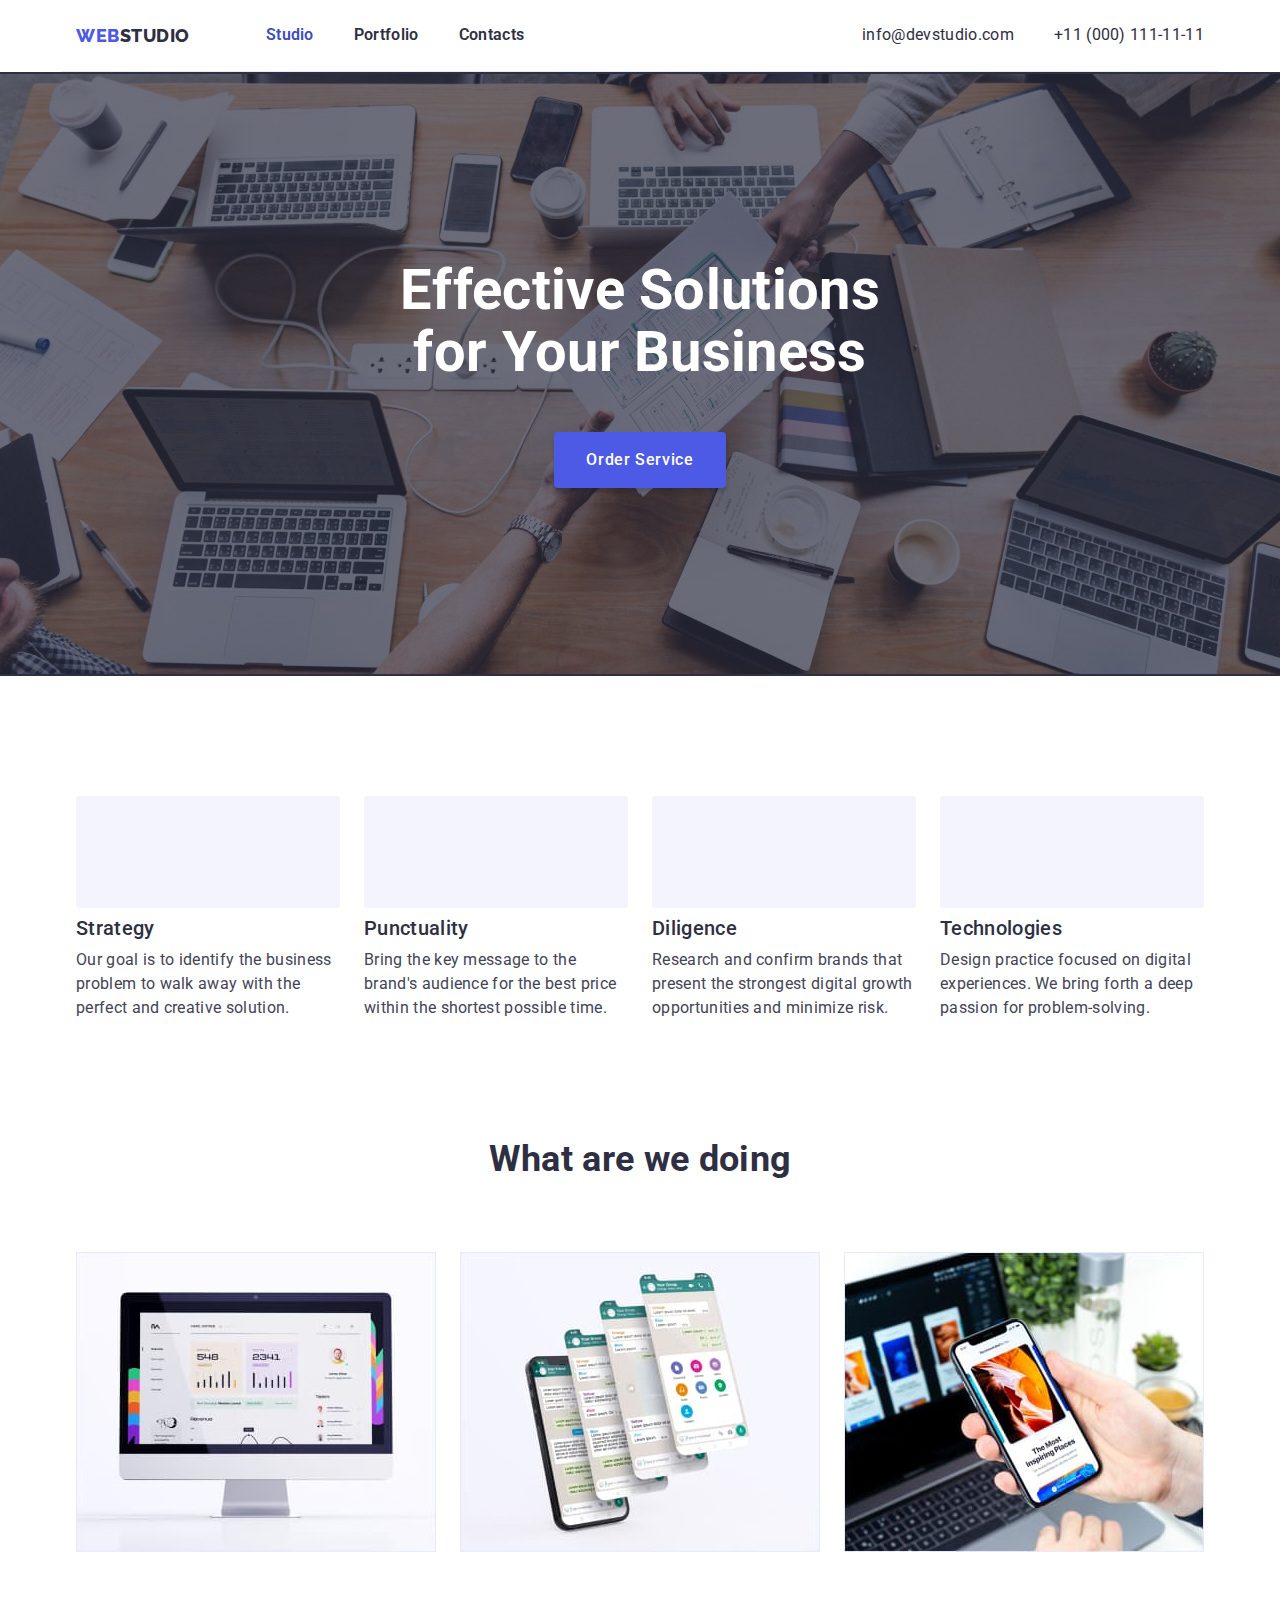
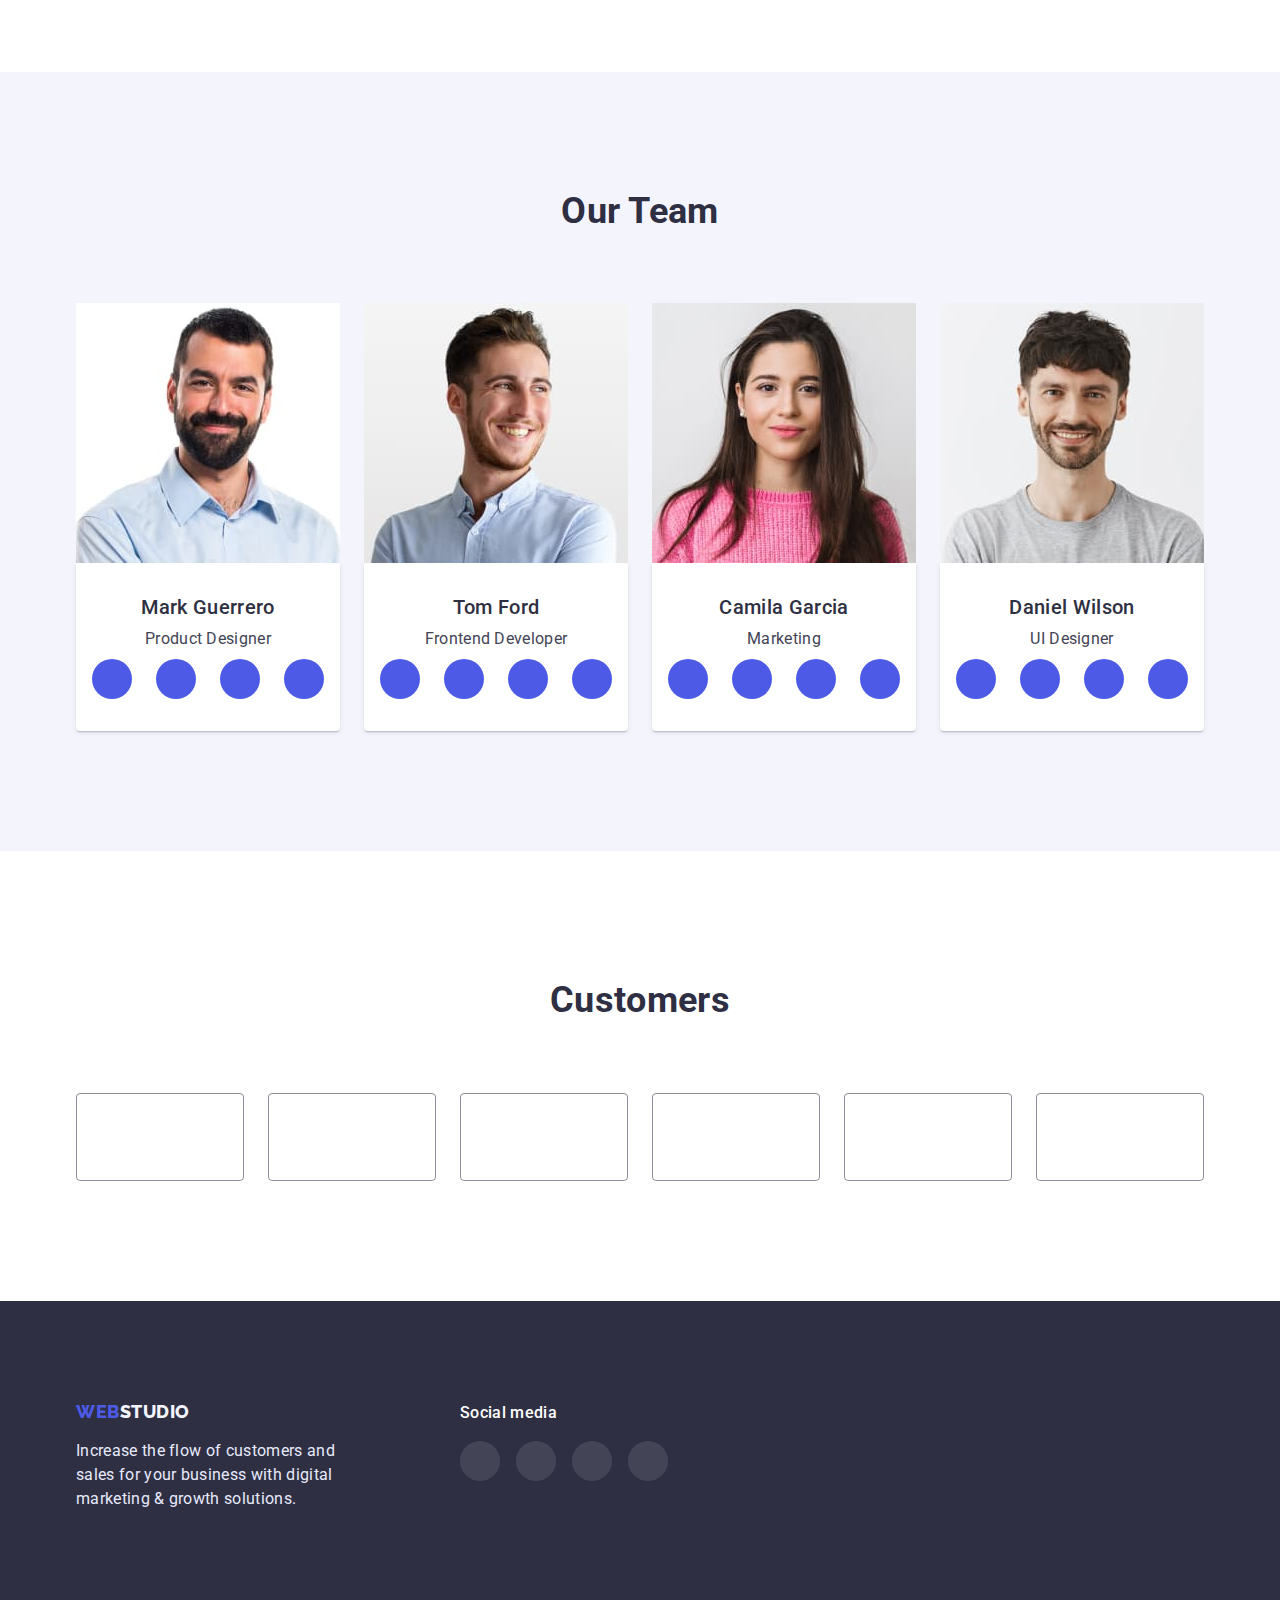
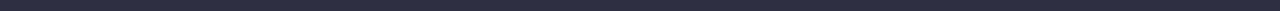
==== index.html @ cd9ac671 "1st commit" ====
<!DOCTYPE html>
<html lang="en">
<head>
    <meta charset="UTF-8">
    <meta http-equiv="X-UA-Compatible" content="IE=edge">
    <meta name="viewport" content="width=device-width, initial-scale=1.0">
    <title>Main Page</title>
    <link href="https://fonts.googleapis.com/css2?family=Raleway:wght@800&family=Roboto:wght@400;500;700;900&display=swap" rel="stylesheet">
    <link rel="stylesheet" href="./css/modern-normalize.css">
    <link rel="stylesheet" href="./css/styles.css">
</head>
<body>
    <header class="header">
        <div class="conteiner">
            <nav class="header-navigation">
                <a href="./index.html" class="logo"><span class="web">Web</span>Studio</a>
                <ul class="list header-list">
                    <li class="nav-link"><a href="./index.html" class="navigation current">Studio</a></li>
                    <li class="nav-link"><a href="./portfolio.html" class="navigation">Portfolio</a> </li>
                    <li class="nav-link"><a href="#" class="navigation">Contacts</a></li>
                </ul>
            </nav>
            <ul class="list header-link">
                 <li><a href="mailto:info@devstudio.com" class="mail-link current">info@devstudio.com</a></li>
                 <li><a href="tel:+11(000)1111111" class="tel current">+11 (000) 111-11-11</a></li>
            </ul>
        </div>
    </header>
    <main class="main">
    <section class="hero">
       <div class="conteiner">
            <div class="hero-elemets">
                <h1>Effective Solutions for Your Business</h1>
                <button type="button" class="service-btn">Order Service</button>
            </div>
       </div>
    </section>
    <section class="our-adv">
        <div class="conteiner">
            <h2 hidden>Our advantages</h2>
            <ul class="list our-adv-list">
                <li class="our-adv-item">
                    <div class="our-adv-icon">
                        <svg class="icon">
                         <use href="./images/symbol-defs.svg#icon-antenna-1" width="64" heighr="64"></use>
                        </svg>
                    </div>
                    <h3 class="point">Strategy</h3>
                    <p class="description">Our goal is to identify the business problem to walk away with the perfect and creative solution. </p>
                </li>
                <li  class="our-adv-item">
                    <div class="our-adv-icon">
                        <svg class="icon">
                         <use href="./images/symbol-defs.svg#icon-clock-1" width="64" heighr="64"></use>
                        </svg>
                    </div>
                    <h3 class="point">Punctuality</h3>
                    <p class="description">Bring the key message to the brand's audience for the best price within the shortest possible time.</p>
                </li>
                <li  class="our-adv-item">
                    <div class="our-adv-icon">
                        <svg class="icon">
                         <use href="./images/symbol-defs.svg#icon-diagram-1" width="64" heighr="64"></use>
                        </svg>
                    </div>
                    <h3 class="point">Diligence</h3>
                    <p class="description">Research and confirm brands that present the strongest digital growth opportunities and minimize risk.</p>
                </li>
                <li class="our-adv-item">
                    <div class="our-adv-icon">
                        <svg class="icon">
                         <use href="./images/symbol-defs.svg#icon-astronaut-1" width="64" heighr="64"></use>
                        </svg>
                    </div>
                    <h3 class="point">Technologies</h3>
                    <p class="description">Design practice focused on digital experiences. We bring forth a deep passion for problem-solving.</p>
                </li>
            </ul>
        </div>
    </section>
    <section class="we-doing">
        <div class="conteiner">
            <h2>What are we doing</h2>
            <ul class="list we-doing-item">
                <li><img src="./images/whatarewedoing1.jpg" alt="computer" width="360" height="300"></li>
                <li><img src="./images/whatarewedoing2.jpg" alt="prototyping" width="360" height="300"></li>
                <li><img src="./images/whatarewedoing3.jpg" alt="mobile-design" width="360" height="300"></li>
            </ul>
        </div>
    </section>
    <section class="team">
        <div class="conteiner">
            <h2>Our Team</h2>
            <ul class="list team-item">
                <li>
                    <img src="./images/ourteam1.jpg" alt="Product Designer" width="264" height="260">
                    <div class="team-card">
                        <h3 class="title">Mark Guerrero</h3>
                        <p class="description">Product Designer</p>
                        <ul class="team-soc-list list">
                            <li class="team-soc-item">
                                <a href="#" class="link team-soc-link">
                                    <svg class="team-soc-icon" width="16" height="16">
                                        <use href="./images/symbol-defs.svg#icon-inst"></use>
                                    </svg>
                                </a>
                                <a href="#" class="link team-soc-link">
                                    <svg class="team-soc-icon" width="16" height="16">
                                        <use href="./images/symbol-defs.svg#icon-twitter"></use>
                                    </svg>
                                </a>
                                <a href="#" class="link team-soc-link">
                                    <svg class="team-soc-icon" width="16" height="16">
                                        <use href="./images/symbol-defs.svg#icon-facebook"></use>
                                    </svg>
                                </a>
                                <a href="#" class="link team-soc-link">
                                    <svg class="team-soc-icon" width="16" height="16">
                                        <use href="./images/symbol-defs.svg#icon-linkedin"></use>
                                    </svg>
                                </a>
                            </li>
                        </ul>
                    </div>
                </li>
                <li>
                    <img src="./images/ourteam2.jpg" alt="Frontend Developer" width="264" height="260">
                    <div class="team-card">
                        <h3 class="title">Tom Ford</h3>
                        <p class="description">Frontend Developer</p>
                        <ul class="team-soc-list list">
                            <li class="team-soc-item">
                                <a href="#" class="link team-soc-link">
                                    <svg class="team-soc-icon" width="16" height="16">
                                        <use href="./images/symbol-defs.svg#icon-inst"></use>
                                    </svg>
                                </a>
                                <a href="#" class="link team-soc-link">
                                    <svg class="team-soc-icon" width="16" height="16">
                                        <use href="./images/symbol-defs.svg#icon-twitter"></use>
                                    </svg>
                                </a>
                                <a href="#" class="link team-soc-link">
                                    <svg class="team-soc-icon" width="16" height="16">
                                        <use href="./images/symbol-defs.svg#icon-facebook"></use>
                                    </svg>
                                </a>
                                <a href="#" class="link team-soc-link">
                                    <svg class="team-soc-icon" width="16" height="16">
                                        <use href="./images/symbol-defs.svg#icon-linkedin"></use>
                                    </svg>
                                </a>
                            </li>
                        </ul>
                    </div>
                </li>
                <li>
                    <img src="./images/ourteam3.jpg" alt="Marketing" width="264" height="260">
                    <div class="team-card">
                        <h3 class="title">Camila Garcia</h3>
                        <p class="description">Marketing</p>
                        <ul class="team-soc-list list">
                            <li class="team-soc-item">
                                <a href="#" class="link team-soc-link">
                                    <svg class="team-soc-icon" width="16" height="16">
                                        <use href="./images/symbol-defs.svg#icon-inst"></use>
                                    </svg>
                                </a>
                                <a href="#" class="link team-soc-link">
                                    <svg class="team-soc-icon" width="16" height="16">
                                        <use href="./images/symbol-defs.svg#icon-twitter"></use>
                                    </svg>
                                </a>
                                <a href="#" class="link team-soc-link">
                                    <svg class="team-soc-icon" width="16" height="16">
                                        <use href="./images/symbol-defs.svg#icon-facebook"></use>
                                    </svg>
                                </a>
                                <a href="#" class="link team-soc-link">
                                    <svg class="team-soc-icon" width="16" height="16">
                                        <use href="./images/symbol-defs.svg#icon-linkedin"></use>
                                    </svg>
                                </a>
                            </li>
                        </ul>
                    </div>
                </li>
                <li>
                    <img src="./images/ourteam4.jpg" alt="UI Designer" width="264" height="260">
                    <div class="team-card">
                        <h3 class="title">Daniel Wilson</h3>
                        <p class="description">UI Designer</p>
                        <ul class="team-soc-list list">
                            <li class="team-soc-item">
                                <a href="#" class="link team-soc-link">
                                    <svg class="team-soc-icon" width="16" height="16">
                                        <use href="./images/symbol-defs.svg#icon-inst"></use>
                                    </svg>
                                </a>
                                <a href="#" class="link team-soc-link">
                                    <svg class="team-soc-icon" width="16" height="16">
                                        <use href="./images/symbol-defs.svg#icon-twitter"></use>
                                    </svg>
                                </a>
                                <a href="#" class="link team-soc-link">
                                    <svg class="team-soc-icon" width="16" height="16">
                                        <use href="./images/symbol-defs.svg#icon-facebook"></use>
                                    </svg>
                                </a>
                                <a href="#" class="link team-soc-link">
                                    <svg class="team-soc-icon" width="16" height="16">
                                        <use href="./images/symbol-defs.svg#icon-linkedin"></use>
                                    </svg>
                                </a>
                            </li>
                        </ul>
                    </div>
                </li>
            </ul>
        </div>
    </section>
    <section class="customers">
        <div class="conteiner">
            <h2>Customers</h2>
            <ul class="customer-list list">
                <li class="customer-item">
                    <a href="" class="customer-link link">
                    <svg class="customer-icon" width="104" height="56">
                        <use href="./images/symbol-defs.svg#icon-customers1"></use>
                    </svg>
                    </a>
                </li>
                <li class="customer-item">
                    <a href="" class="customer-link link">
                    <svg class="customer-icon" width="104" height="56">
                        <use href="./images/symbol-defs.svg#icon-customers2"></use>
                    </svg>
                    </a>
                </li>
                <li class="customer-item">
                    <a href="" class="customer-link link">
                    <svg class="customer-icon" width="104" height="56">
                        <use href="./images/symbol-defs.svg#icon-customers3"></use>
                    </svg>
                    </a>
                </li>
                <li class="customer-item">
                    <a href="" class="customer-link link">
                    <svg class="customer-icon" width="104" height="56">
                        <use href="./images/symbol-defs.svg#icon-customers4"></use>
                    </svg>
                    </a>
                </li>
                <li class="customer-item">
                    <a href="" class="customer-link link">
                    <svg class="customer-icon" width="104" height="56">
                        <use href="./images/symbol-defs.svg#icon-customers5"></use>
                    </svg>
                    </a>
                </li>
                <li class="customer-item">
                    <a href="" class="customer-link link">
                    <svg class="customer-icon" width="104" height="56">
                        <use href="./images/symbol-defs.svg#icon-customers6"></use>
                    </svg>
                    </a>
                </li>
            </ul>
        </div>
    </section>
    </main>
    <footer class="footer">
       <div class="conteiner">
           <div class="logo-tagline">
                  <a href="./index.html" class="logo" ><span class="web">Web</span>Studio</a>
                 <p class="tagline">Increase the flow of customers and sales for your business with digital marketing & growth solutions.</p>
           </div>
           <div class="footer-soc-list">
                 <p class="sm">Social media</p>
                 <ul class="list">
                 <li class="footer-soc-item">
                 <a href="#" class="link footer-soc-link">
                    <svg class="footer-soc-icon" width="24" height="24">
                        <use href="./images/symbol-defs.svg#icon-inst"></use>
                    </svg>
                 </a>
                 <a href="#" class="link footer-soc-link">
                    <svg class="footer-soc-icon" width="24" height="24">
                        <use href="./images/symbol-defs.svg#icon-twitter"></use>
                    </svg>
                 </a>
                 <a href="#" class="link footer-soc-link">
                    <svg class="footer-soc-icon" width="24" height="24">
                        <use href="./images/symbol-defs.svg#icon-facebook"></use>
                    </svg>
                  </a>
                 <a href="#" class="link footer-soc-link">
                    <svg class="footer-soc-icon" width="24" height="24">
                        <use href="./images/symbol-defs.svg#icon-linkedin"></use>
                    </svg>
                 </a>
                 </li>
                 </ul>
           </div>
     </div>
    </footer>
</body>
</html>
---- css/styles.css ----
:root {
  --main-light-color: #ffffff;
  --secondary-light-color:#f4f4fd;
  --main-font-color: #2e2f42;
  --secondary-font-color: #434455;
  --accent-color:#4d5ae5;
  --secondary-accent-color: #404bbf;
  --secondary-dark-color: #2e2f42;
  --third-light-color: #e7e9fc;
  --bg-gradient: linear-gradient(rgba(46, 47, 66, 0.7), rgba(46, 47, 66, 0.7));
}

p,h1,h2,h3,h4,h5,h6{
  margin: 0;
}

ul,ol{
  margin: 0;
  padding-left: 0;
}

img{
  display: block;
}

body {
  font-family: Roboto;
  letter-spacing: 0.02em;
  color: var(--main-font-color);
}


.conteiner{
  width: 1158px;
  padding-left: 15px;
  padding-right: 15px;
  outline: none;
  margin: 0 auto;
}

/* Logo */
.logo {
  text-decoration: none;
  font-family: Raleway;
  font-style: normal;
  font-weight: 800;
  font-size: 18px;
  letter-spacing: 0.03em;
  text-transform: uppercase;
}
  
.header-navigation>a{
  margin-right: 76px;
}
.header a {
  line-height: 1.3;
  color: var(--secondary-dark-color);
  padding-top: 24px;
  padding-bottom: 24px;
  
}

.web {
  color: var(--accent-color);
}


/*Header*/
.header {
  background-color: var(--main-light-color);
}
.header > .conteiner{
  display: flex;
  align-items: center;
  border-bottom: 1px solid #E7E9FC;
}
.header-navigation{
  display: flex;
  align-items: center;
  margin-right: auto;
}
.header-list{
  display: flex;
}

.header-link{
  display: flex;
}
.navigation {
  text-decoration: none;
  font-family: Roboto;
  font-style: normal;
  font-weight: 600;
  font-size: 16px;
  line-height: 1.5;
  letter-spacing: 0.02em;
  color: var(--main-font-color);
  padding-top: 24px;
  padding-bottom: 24px;
}

.nav-link{
  margin-right: 40px;
}
.nav-link:last-child{
  margin-right: 0;
}

.mail-link,
.tel {
  text-decoration: none;
  font-family: "Roboto";
  font-style: normal;
  font-weight: 400;
  font-size: 16px;
  line-height: 1.5;
  letter-spacing: 0.02em;
  color: var(--secondary-font-color);
  padding-top: 24px;
  padding-bottom: 24px;
}

.tel{
  margin-left: 40px;
}

.tel:hover,
.tel:focus,
.navigation:hover,
.navigation:focus,
.mail-link:hover,
.mail-link:focus{
  color: var(--secondary-accent-color);
}

.list {
  list-style: none;
}

.navigation.current{
  color: var(--secondary-accent-color);
}

/*Body*/

.main {
  background-color: var(--main-light-color);
}

.hero {
  background-color: var(--secondary-dark-color);
  background-image: var(--bg-gradient), url(../images/people-office\ 1.jpg);
  background-repeat: no-repeat;
  background-position: center;
  max-width: 1440px;
  margin-right: auto;
  margin-left: auto;
  padding-top: 188px;
  padding-bottom: 188px;
  
}

.hero h1 {
  font-style: normal;
  font-weight: 700;
  font-size: 56px;
  line-height: 1.1;
  color: var(--main-light-color);
  margin: 0 auto 48px;
  max-width: 494px;
  display: flex;
  text-align: center;
}

.service-btn {
  font-style: normal;
  font-weight: 500;
  font-size: 16px;
  line-height: 1.2;
  padding: 16px 32px;
  height: 56px;
  min-width: 169px;
  color: var(--main-light-color);
  border: none;
  cursor: pointer;
  display: flex;
  flex-direction: row;
  text-align: center;
  align-items: center;
  margin:0 auto;
  background-color: var(--accent-color);
  box-shadow: 0px 4px 4px rgba(0, 0, 0, 0.15);
  border-radius: 4px;
  /* identical to box height */
  letter-spacing: 0.04em;
}

.hero-elements{
  display: flex;
  justify-content: center;
  margin: 0 auto;
  flex-direction: row;
  text-align: center;
  align-items: center;
  justify-self: center;
}

.service-btn:hover,
.service-btn:focus {
  background: var(--secondary-accent-color);
  box-shadow: 0px 4px 4px rgba(0, 0, 0, 0.15);
  border-radius: 4px;
}

.btn {
  background-color: var(--secondary-light-color);
  border: 1px solid var(--third-light-color);
  border-radius: 4px;
  color: var(--accent-color);
  cursor: pointer;
  font-style: normal;
  font-weight: 500;
  font-size: 16px;
  line-height: 1.5;
  text-align: center;
  letter-spacing: 0.04em;
  padding: 12px 24px;
}


.btn:hover,
.btn:focus,
.btn:active {
  background: var(--secondary-accent-color);
  border-radius: 4px;
  color: var(--main-light-color);
  box-shadow: 0px 3px 1px rgba(0, 0, 0, 0.1), 0px 2px 1px rgba(0, 0, 0, 0.08), 0px 2px 2px rgba(0, 0, 0, 0.12);
}

.porfolio-menu{
  padding-top: 96px;
  padding-bottom: 120px;
}

.portfolio-btn{
 gap: 24px;
 margin-bottom: 72px;
 display: flex;
 flex-direction: row;
 text-align: center;
 align-items: center;
 justify-content: center;
 
 justify-self: center;
}

.portfolio-cards{
  display: flex;
  flex-wrap: wrap;
  gap: 48px 24px;
  background-color: var(--main-light-color);
}

.portfolio-cards>li{
box-sizing: inherit;
}

.card-text{
  padding-top: 32px;
  padding-bottom: 32px;
  padding-left: 16px;
  border: 1px solid var(--third-light-color);
  border-left: 1px solid var(--third-light-color);
  border-right: 1px solid var(--third-light-color);
  border-bottom: 1px solid var(--third-light-color);
  
}


.card-text>h3{
  margin-bottom: 8px;
}

.projects {
  text-decoration: none;
}

.project-card:hover .card-text,
.project-card:focus .card-text{
 border: 0.5px solid var(--secondary-light-color);
 box-shadow: 0px 1px 6px rgba(46, 47, 66, 0.08), 0px 1px 1px rgba(46, 47, 66, 0.16), 0px 2px 1px rgba(46, 47, 66, 0.08);
}

.our-adv{
  padding-top: 120px;
  padding-bottom: 120px;
}
.our-adv h2 {
  font-style: normal;
  font-weight: 500;
  font-size: 36px;
  line-height: 1.1;
  /* identical to box height, or 111% */
  text-transform: capitalize;
}

.our-adv-list{
  display: flex;
  gap: 24px;
}

.our-adv-item{
  display: flex;
  flex-direction: column;
  align-items: flex-start;
  padding: 0px;
  width: 264px;
  height: 224px;
}

.our-adv-icon{
 width: 264px;
 height: 112px;
 background-color: var(--secondary-light-color);
 border-radius: 4px;
 display: flex;
 align-items: center;
 justify-content: center;
 margin-bottom: 8px;
 padding: 24px 0;
}

.icon{
padding: 24px 100px;
}

.our-adv-list:last-child {
  margin-right: 0;
}

.our-adv-item>h3{
  margin-bottom: 8px;
}

.we-doing-item{
  display: flex;
  gap: 24px;
}
.we-doing{
  padding-bottom: 120px;
}

.we-doing>.conteiner>h2,
.team>.conteiner>h2,
.customers>.conteiner>h2{
  font-style: normal;
  font-weight: 700;
  font-size: 36px;
  line-height: 1.11;
  display: flex;
  flex-direction: row;
  text-align: center;
  align-items: center;
  justify-content: center;
  margin-left: auto;
  margin-right: auto;
  justify-self: center;
  margin-bottom: 72px;
}

.team {
  background-color: var(--secondary-light-color);
  padding-top: 120px;
  padding-bottom: 120px;
}

.team-item{
  display: flex;
  gap: 24px;
}

.team-item>li{
  background-color: var(--main-light-color);
}

.team-card{
  padding: 32px 16px;
  justify-content: center;
  align-items: center;
  text-align: center;
  border-radius: 0px 0px 4px 4px;
  box-shadow: 0px 1px 6px rgba(46, 47, 66, 0.08), 0px 1px 1px rgba(46, 47, 66, 0.16), 0px 2px 1px rgba(46, 47, 66, 0.08);
}
.team-card>h3{
  margin-bottom: 8px;
}
.team-card>p{
  margin-bottom: 8px;
}

.team-soc-item {
  display: flex;
  gap: 24px; 
}

.team-soc-link {
  width: 40px;
  height: 40px;
  border-radius: 50%;
  background-color: var(--accent-color);
  display: flex;
  align-items: center;
  justify-content: center;
}

.team-soc-link:hover{
  background-color: var(--secondary-accent-color);
}

.point,
.title {
  font-style: normal;
  font-weight: 500;
  font-size: 20px;
  line-height: 1.2;
  /* identical to box height, or 120% */
  color: var(--main-font-color);
}

.description {
  font-style: normal;
  font-weight: 400;
  font-size: 16px;
  line-height: 1.5;
  /* or 150% */
  color: var(--secondary-font-color);
}

.customers{
  padding-top: 130px;
  padding-bottom: 120px;
}

.customer-list{
  display: flex;
  gap: 24px;
}

.customer-item{
  width: 168px;
  height: 88px;
}

.customer-link{
  width: 100%;
  height: 100%;
  border: 1px solid #8E8F99;
  border-radius: 4px;
  display: flex;
  align-items: center;
  justify-content: center;
  fill: #8E8F99;
 }

.customer-link:hover{
border-color: var(--secondary-accent-color);
}
.customer-icon:hover{
  fill: var(--secondary-accent-color);
}



/* Footer */
.footer {
  background-color: var(--secondary-dark-color);
  padding-top: 100px;
  padding-bottom: 100px;
  
}

.footer>.conteiner>.logo-tagline>.logo{
  display: flex;
  line-height: 1.2;
  color: var(--secondary-light-color);
  width: 115px;
  height: 22px;
  display:block;
  margin-bottom: 16px;
}
.footer>.conteiner{
  display: flex;
}
.sm{
  font-style: normal;
  font-weight: 500;
  font-size: 16px;
  line-height: 1.5;
  color: var(--main-light-color);
  margin-bottom: 16px;
}
.tagline{
  font-style: normal;
  font-weight: 400;
  font-size: 16px;
  line-height: 1.5;
  color: var(--third-light-color);
  max-width: 264px;
}

.footer-soc-item {
  display: flex;
  gap: 16px;
}

.footer-soc-list{
  width: 208px;
  height: 80px;
}
.footer-soc-link {
  display: flex;
  flex-direction: row;
  width: 40px;
  height: 40px;
  border-radius: 50%;
  background-color: rgba(255, 255, 255, 0.1);
  align-items: center;
  justify-content: center;
}

.footer-soc-link:hover {
  background-color: #31D0AA;
}

.logo-tagline{
  margin-right: 120px;
}
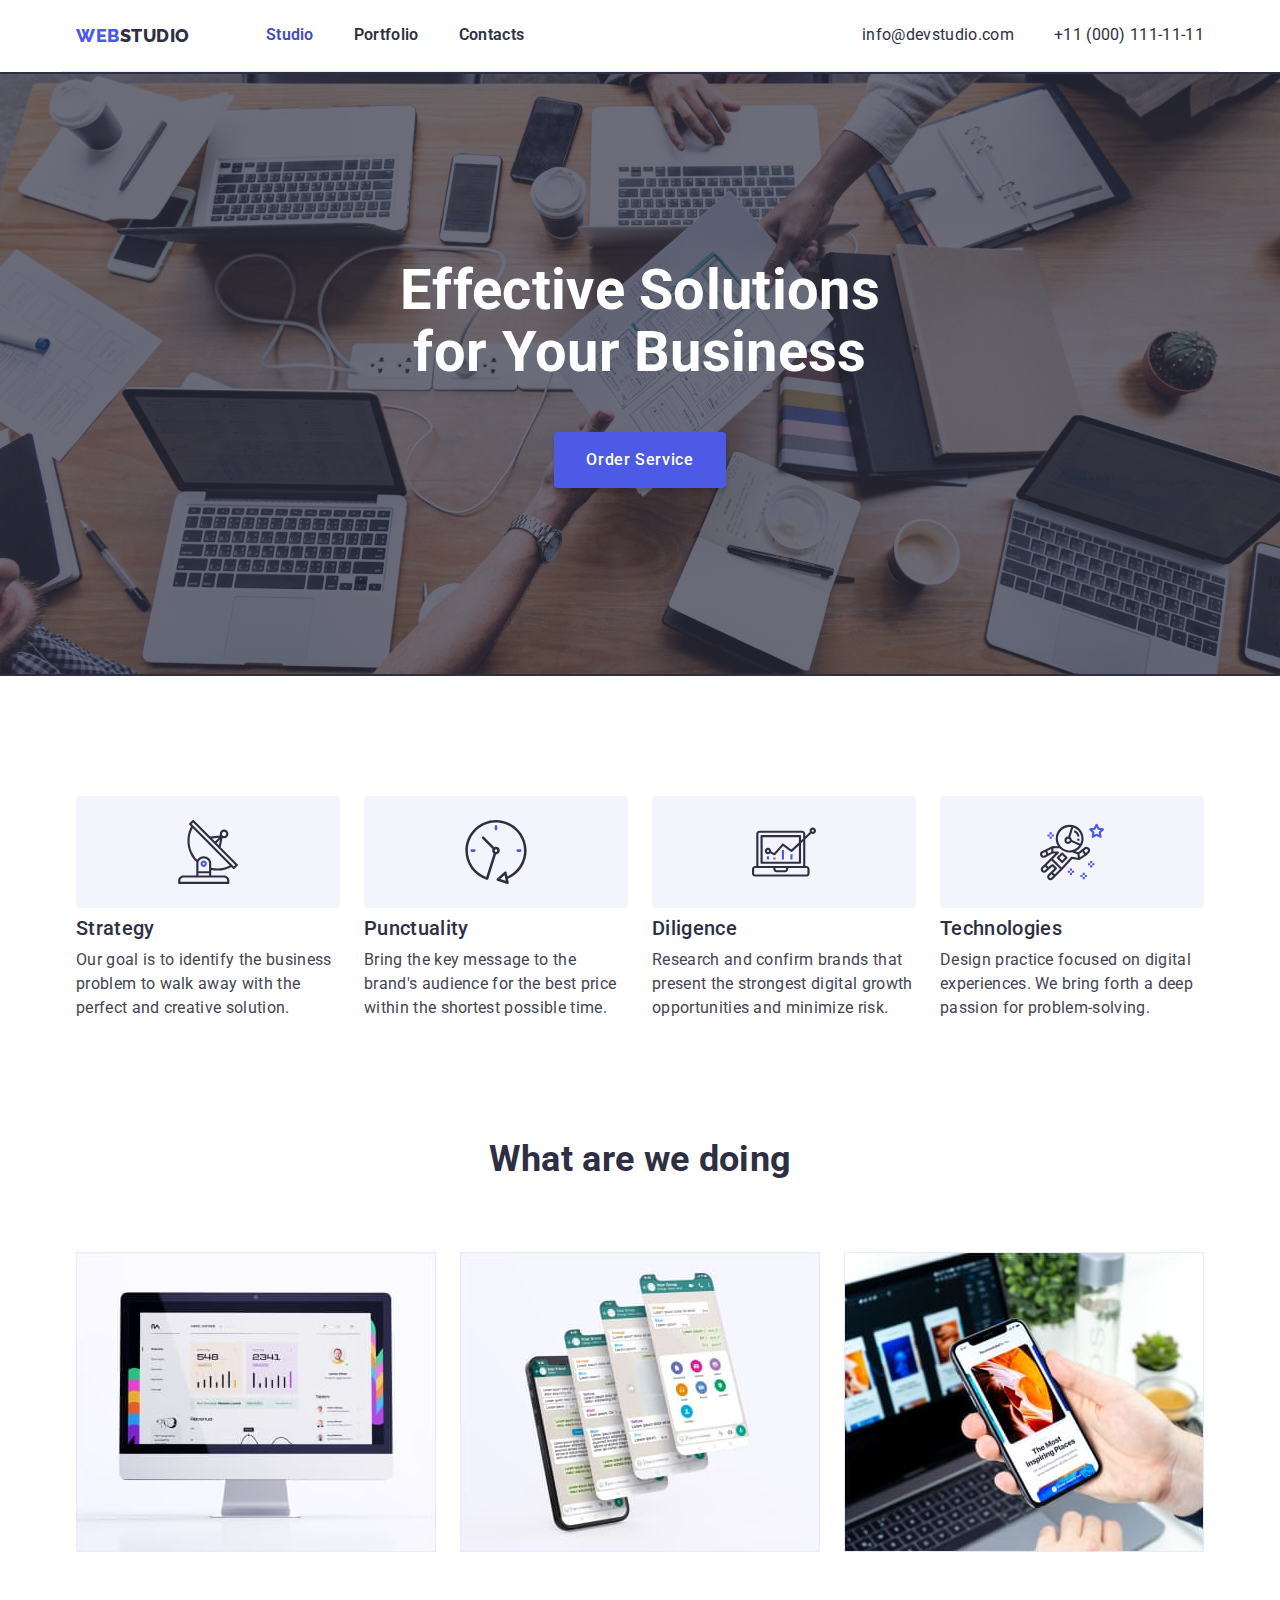
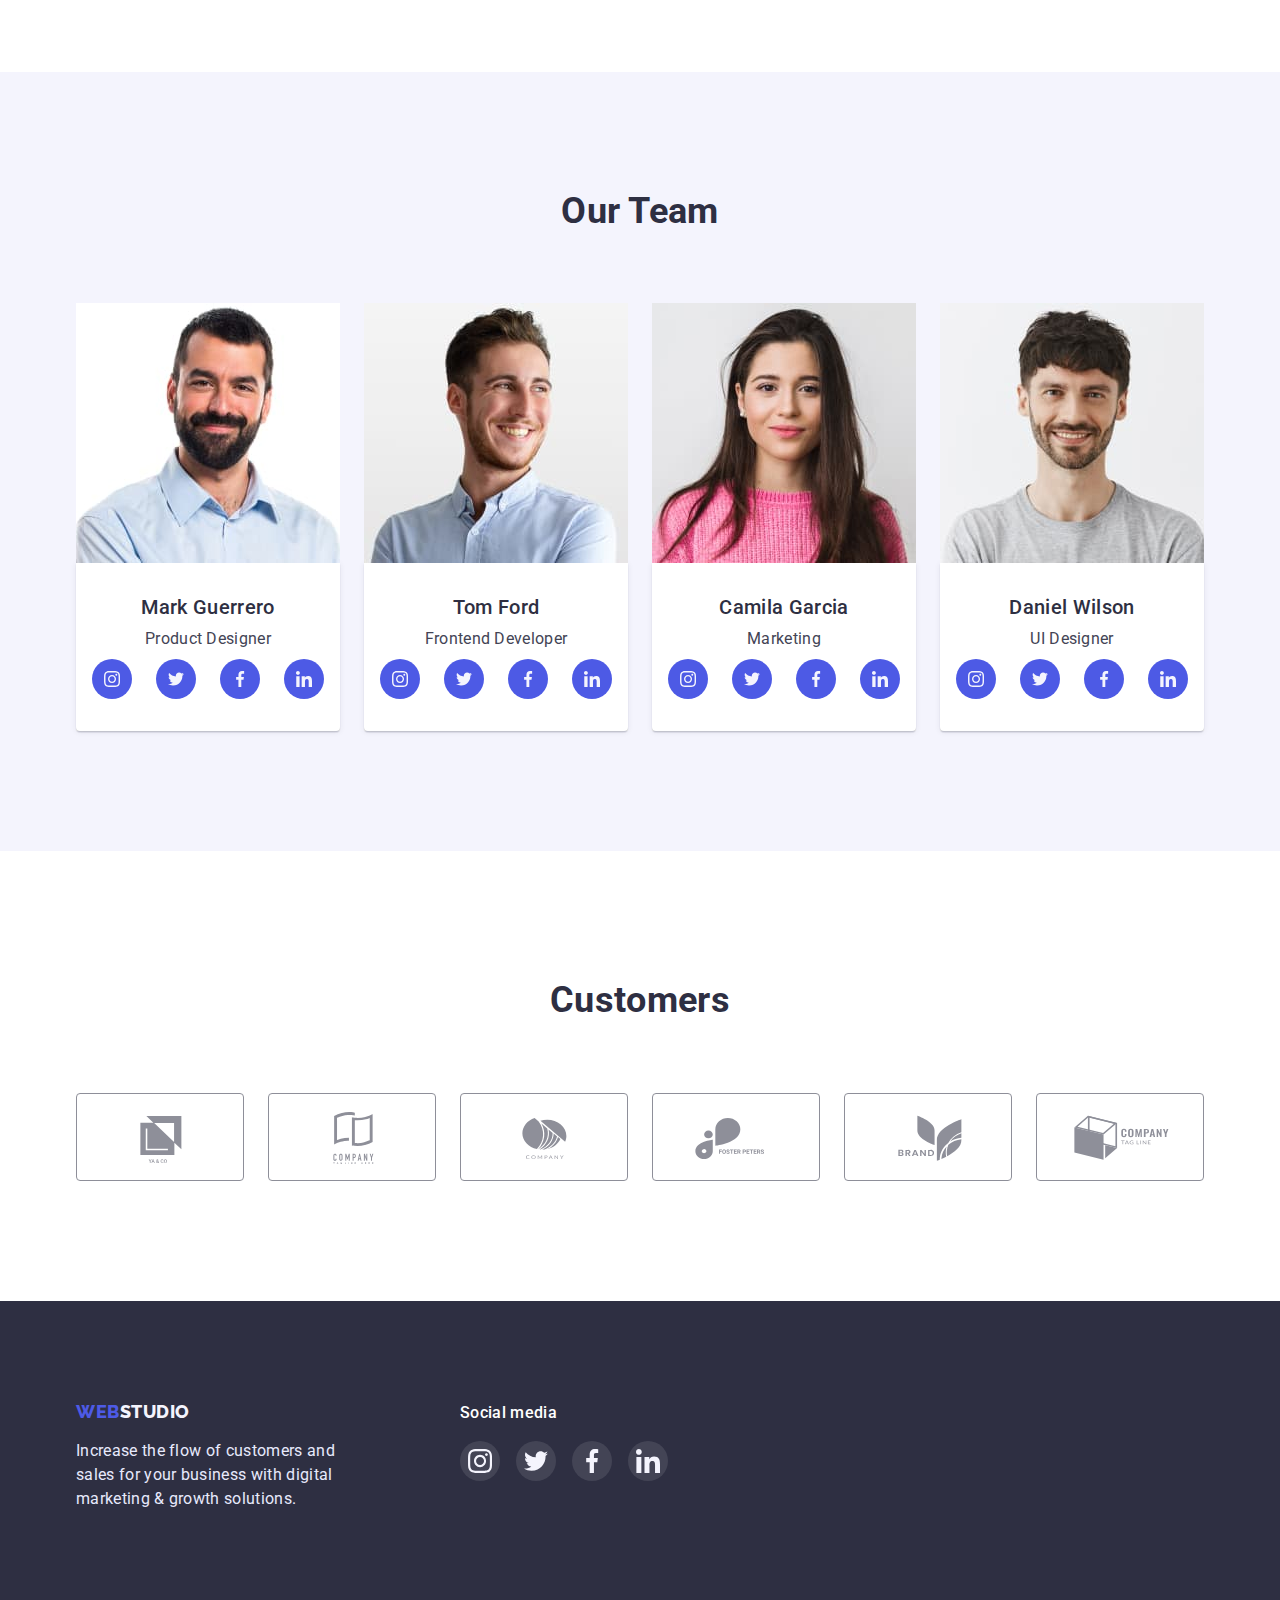
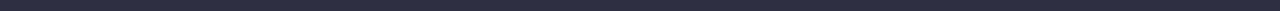
==== commit e2187650: "1 commit" ====
--- a/index.html
+++ b/index.html
@@ -42,7 +42,7 @@
                 <li class="our-adv-item">
                     <div class="our-adv-icon">
                         <svg class="icon">
-                         <use href="./images/symbol-defs.svg#icon-antenna-1" width="64" heighr="64"></use>
+                         <use href="./images/icons.svg#icon-antenna-1" width="64" height="64"></use>
                         </svg>
                     </div>
                     <h3 class="point">Strategy</h3>
@@ -51,7 +51,7 @@
                 <li  class="our-adv-item">
                     <div class="our-adv-icon">
                         <svg class="icon">
-                         <use href="./images/symbol-defs.svg#icon-clock-1" width="64" heighr="64"></use>
+                         <use href="./images/icons.svg#icon-clock-1" width="64" height="64"></use>
                         </svg>
                     </div>
                     <h3 class="point">Punctuality</h3>
@@ -60,7 +60,7 @@
                 <li  class="our-adv-item">
                     <div class="our-adv-icon">
                         <svg class="icon">
-                         <use href="./images/symbol-defs.svg#icon-diagram-1" width="64" heighr="64"></use>
+                         <use href="./images/icons.svg#icon-diagram-1" width="64" height="64"></use>
                         </svg>
                     </div>
                     <h3 class="point">Diligence</h3>
@@ -69,7 +69,7 @@
                 <li class="our-adv-item">
                     <div class="our-adv-icon">
                         <svg class="icon">
-                         <use href="./images/symbol-defs.svg#icon-astronaut-1" width="64" heighr="64"></use>
+                         <use href="./images/icons.svg#icon-astronaut-1" width="64" height="64"></use>
                         </svg>
                     </div>
                     <h3 class="point">Technologies</h3>
@@ -101,22 +101,22 @@
                             <li class="team-soc-item">
                                 <a href="#" class="link team-soc-link">
                                     <svg class="team-soc-icon" width="16" height="16">
-                                        <use href="./images/symbol-defs.svg#icon-inst"></use>
-                                    </svg>
-                                </a>
-                                <a href="#" class="link team-soc-link">
-                                    <svg class="team-soc-icon" width="16" height="16">
-                                        <use href="./images/symbol-defs.svg#icon-twitter"></use>
-                                    </svg>
-                                </a>
-                                <a href="#" class="link team-soc-link">
-                                    <svg class="team-soc-icon" width="16" height="16">
-                                        <use href="./images/symbol-defs.svg#icon-facebook"></use>
-                                    </svg>
-                                </a>
-                                <a href="#" class="link team-soc-link">
-                                    <svg class="team-soc-icon" width="16" height="16">
-                                        <use href="./images/symbol-defs.svg#icon-linkedin"></use>
+                                        <use href="./images/icons.svg#icon-inst"></use>
+                                    </svg>
+                                </a>
+                                <a href="#" class="link team-soc-link">
+                                    <svg class="team-soc-icon" width="16" height="16">
+                                        <use href="./images/icons.svg#icon-twitter"></use>
+                                    </svg>
+                                </a>
+                                <a href="#" class="link team-soc-link">
+                                    <svg class="team-soc-icon" width="16" height="16">
+                                        <use href="./images/icons.svg#icon-facebook"></use>
+                                    </svg>
+                                </a>
+                                <a href="#" class="link team-soc-link">
+                                    <svg class="team-soc-icon" width="16" height="16">
+                                        <use href="./images/icons.svg#icon-linkedin"></use>
                                     </svg>
                                 </a>
                             </li>
@@ -132,22 +132,22 @@
                             <li class="team-soc-item">
                                 <a href="#" class="link team-soc-link">
                                     <svg class="team-soc-icon" width="16" height="16">
-                                        <use href="./images/symbol-defs.svg#icon-inst"></use>
-                                    </svg>
-                                </a>
-                                <a href="#" class="link team-soc-link">
-                                    <svg class="team-soc-icon" width="16" height="16">
-                                        <use href="./images/symbol-defs.svg#icon-twitter"></use>
-                                    </svg>
-                                </a>
-                                <a href="#" class="link team-soc-link">
-                                    <svg class="team-soc-icon" width="16" height="16">
-                                        <use href="./images/symbol-defs.svg#icon-facebook"></use>
-                                    </svg>
-                                </a>
-                                <a href="#" class="link team-soc-link">
-                                    <svg class="team-soc-icon" width="16" height="16">
-                                        <use href="./images/symbol-defs.svg#icon-linkedin"></use>
+                                        <use href="./images/icons.svg#icon-inst"></use>
+                                    </svg>
+                                </a>
+                                <a href="#" class="link team-soc-link">
+                                    <svg class="team-soc-icon" width="16" height="16">
+                                        <use href="./images/icons.svg#icon-twitter"></use>
+                                    </svg>
+                                </a>
+                                <a href="#" class="link team-soc-link">
+                                    <svg class="team-soc-icon" width="16" height="16">
+                                        <use href="./images/icons.svg#icon-facebook"></use>
+                                    </svg>
+                                </a>
+                                <a href="#" class="link team-soc-link">
+                                    <svg class="team-soc-icon" width="16" height="16">
+                                        <use href="./images/icons.svg#icon-linkedin"></use>
                                     </svg>
                                 </a>
                             </li>
@@ -163,22 +163,22 @@
                             <li class="team-soc-item">
                                 <a href="#" class="link team-soc-link">
                                     <svg class="team-soc-icon" width="16" height="16">
-                                        <use href="./images/symbol-defs.svg#icon-inst"></use>
-                                    </svg>
-                                </a>
-                                <a href="#" class="link team-soc-link">
-                                    <svg class="team-soc-icon" width="16" height="16">
-                                        <use href="./images/symbol-defs.svg#icon-twitter"></use>
-                                    </svg>
-                                </a>
-                                <a href="#" class="link team-soc-link">
-                                    <svg class="team-soc-icon" width="16" height="16">
-                                        <use href="./images/symbol-defs.svg#icon-facebook"></use>
-                                    </svg>
-                                </a>
-                                <a href="#" class="link team-soc-link">
-                                    <svg class="team-soc-icon" width="16" height="16">
-                                        <use href="./images/symbol-defs.svg#icon-linkedin"></use>
+                                        <use href="./images/icons.svg#icon-inst"></use>
+                                    </svg>
+                                </a>
+                                <a href="#" class="link team-soc-link">
+                                    <svg class="team-soc-icon" width="16" height="16">
+                                        <use href="./images/icons.svg#icon-twitter"></use>
+                                    </svg>
+                                </a>
+                                <a href="#" class="link team-soc-link">
+                                    <svg class="team-soc-icon" width="16" height="16">
+                                        <use href="./images/icons.svg#icon-facebook"></use>
+                                    </svg>
+                                </a>
+                                <a href="#" class="link team-soc-link">
+                                    <svg class="team-soc-icon" width="16" height="16">
+                                        <use href="./images/icons.svg#icon-linkedin"></use>
                                     </svg>
                                 </a>
                             </li>
@@ -194,22 +194,22 @@
                             <li class="team-soc-item">
                                 <a href="#" class="link team-soc-link">
                                     <svg class="team-soc-icon" width="16" height="16">
-                                        <use href="./images/symbol-defs.svg#icon-inst"></use>
-                                    </svg>
-                                </a>
-                                <a href="#" class="link team-soc-link">
-                                    <svg class="team-soc-icon" width="16" height="16">
-                                        <use href="./images/symbol-defs.svg#icon-twitter"></use>
-                                    </svg>
-                                </a>
-                                <a href="#" class="link team-soc-link">
-                                    <svg class="team-soc-icon" width="16" height="16">
-                                        <use href="./images/symbol-defs.svg#icon-facebook"></use>
-                                    </svg>
-                                </a>
-                                <a href="#" class="link team-soc-link">
-                                    <svg class="team-soc-icon" width="16" height="16">
-                                        <use href="./images/symbol-defs.svg#icon-linkedin"></use>
+                                        <use href="./images/icons.svg#icon-inst"></use>
+                                    </svg>
+                                </a>
+                                <a href="#" class="link team-soc-link">
+                                    <svg class="team-soc-icon" width="16" height="16">
+                                        <use href="./images/icons.svg#icon-twitter"></use>
+                                    </svg>
+                                </a>
+                                <a href="#" class="link team-soc-link">
+                                    <svg class="team-soc-icon" width="16" height="16">
+                                        <use href="./images/icons.svg#icon-facebook"></use>
+                                    </svg>
+                                </a>
+                                <a href="#" class="link team-soc-link">
+                                    <svg class="team-soc-icon" width="16" height="16">
+                                        <use href="./images/icons.svg#icon-linkedin"></use>
                                     </svg>
                                 </a>
                             </li>
@@ -226,42 +226,42 @@
                 <li class="customer-item">
                     <a href="" class="customer-link link">
                     <svg class="customer-icon" width="104" height="56">
-                        <use href="./images/symbol-defs.svg#icon-customers1"></use>
-                    </svg>
-                    </a>
-                </li>
-                <li class="customer-item">
-                    <a href="" class="customer-link link">
-                    <svg class="customer-icon" width="104" height="56">
-                        <use href="./images/symbol-defs.svg#icon-customers2"></use>
-                    </svg>
-                    </a>
-                </li>
-                <li class="customer-item">
-                    <a href="" class="customer-link link">
-                    <svg class="customer-icon" width="104" height="56">
-                        <use href="./images/symbol-defs.svg#icon-customers3"></use>
-                    </svg>
-                    </a>
-                </li>
-                <li class="customer-item">
-                    <a href="" class="customer-link link">
-                    <svg class="customer-icon" width="104" height="56">
-                        <use href="./images/symbol-defs.svg#icon-customers4"></use>
-                    </svg>
-                    </a>
-                </li>
-                <li class="customer-item">
-                    <a href="" class="customer-link link">
-                    <svg class="customer-icon" width="104" height="56">
-                        <use href="./images/symbol-defs.svg#icon-customers5"></use>
-                    </svg>
-                    </a>
-                </li>
-                <li class="customer-item">
-                    <a href="" class="customer-link link">
-                    <svg class="customer-icon" width="104" height="56">
-                        <use href="./images/symbol-defs.svg#icon-customers6"></use>
+                        <use href="./images/icons.svg#icon-customers1"></use>
+                    </svg>
+                    </a>
+                </li>
+                <li class="customer-item">
+                    <a href="" class="customer-link link">
+                    <svg class="customer-icon" width="104" height="56">
+                        <use href="./images/icons.svg#icon-customers2"></use>
+                    </svg>
+                    </a>
+                </li>
+                <li class="customer-item">
+                    <a href="" class="customer-link link">
+                    <svg class="customer-icon" width="104" height="56">
+                        <use href="./images/icons.svg#icon-customers3"></use>
+                    </svg>
+                    </a>
+                </li>
+                <li class="customer-item">
+                    <a href="" class="customer-link link">
+                    <svg class="customer-icon" width="104" height="56">
+                        <use href="./images/icons.svg#icon-customers4"></use>
+                    </svg>
+                    </a>
+                </li>
+                <li class="customer-item">
+                    <a href="" class="customer-link link">
+                    <svg class="customer-icon" width="104" height="56">
+                        <use href="./images/icons.svg#icon-customers5"></use>
+                    </svg>
+                    </a>
+                </li>
+                <li class="customer-item">
+                    <a href="" class="customer-link link">
+                    <svg class="customer-icon" width="104" height="56">
+                        <use href="./images/icons.svg#icon-customers6"></use>
                     </svg>
                     </a>
                 </li>
@@ -281,22 +281,22 @@
                  <li class="footer-soc-item">
                  <a href="#" class="link footer-soc-link">
                     <svg class="footer-soc-icon" width="24" height="24">
-                        <use href="./images/symbol-defs.svg#icon-inst"></use>
+                        <use href="./images/icons.svg#icon-inst"></use>
                     </svg>
                  </a>
                  <a href="#" class="link footer-soc-link">
                     <svg class="footer-soc-icon" width="24" height="24">
-                        <use href="./images/symbol-defs.svg#icon-twitter"></use>
+                        <use href="./images/icons.svg#icon-twitter"></use>
                     </svg>
                  </a>
                  <a href="#" class="link footer-soc-link">
                     <svg class="footer-soc-icon" width="24" height="24">
-                        <use href="./images/symbol-defs.svg#icon-facebook"></use>
+                        <use href="./images/icons.svg#icon-facebook"></use>
                     </svg>
                   </a>
                  <a href="#" class="link footer-soc-link">
                     <svg class="footer-soc-icon" width="24" height="24">
-                        <use href="./images/symbol-defs.svg#icon-linkedin"></use>
+                        <use href="./images/icons.svg#icon-linkedin"></use>
                     </svg>
                  </a>
                  </li>
--- a/css/styles.css
+++ b/css/styles.css
@@ -319,8 +319,8 @@
 }
 
 .our-adv-icon{
- width: 264px;
- height: 112px;
+  max-width: 264px;
+ max-height: 112px;
  background-color: var(--secondary-light-color);
  border-radius: 4px;
  display: flex;
@@ -331,7 +331,8 @@
 }
 
 .icon{
-padding: 24px 100px;
+  padding: 24px 100px;
+  max-height: 112px;
 }
 
 .our-adv-list:last-child {
